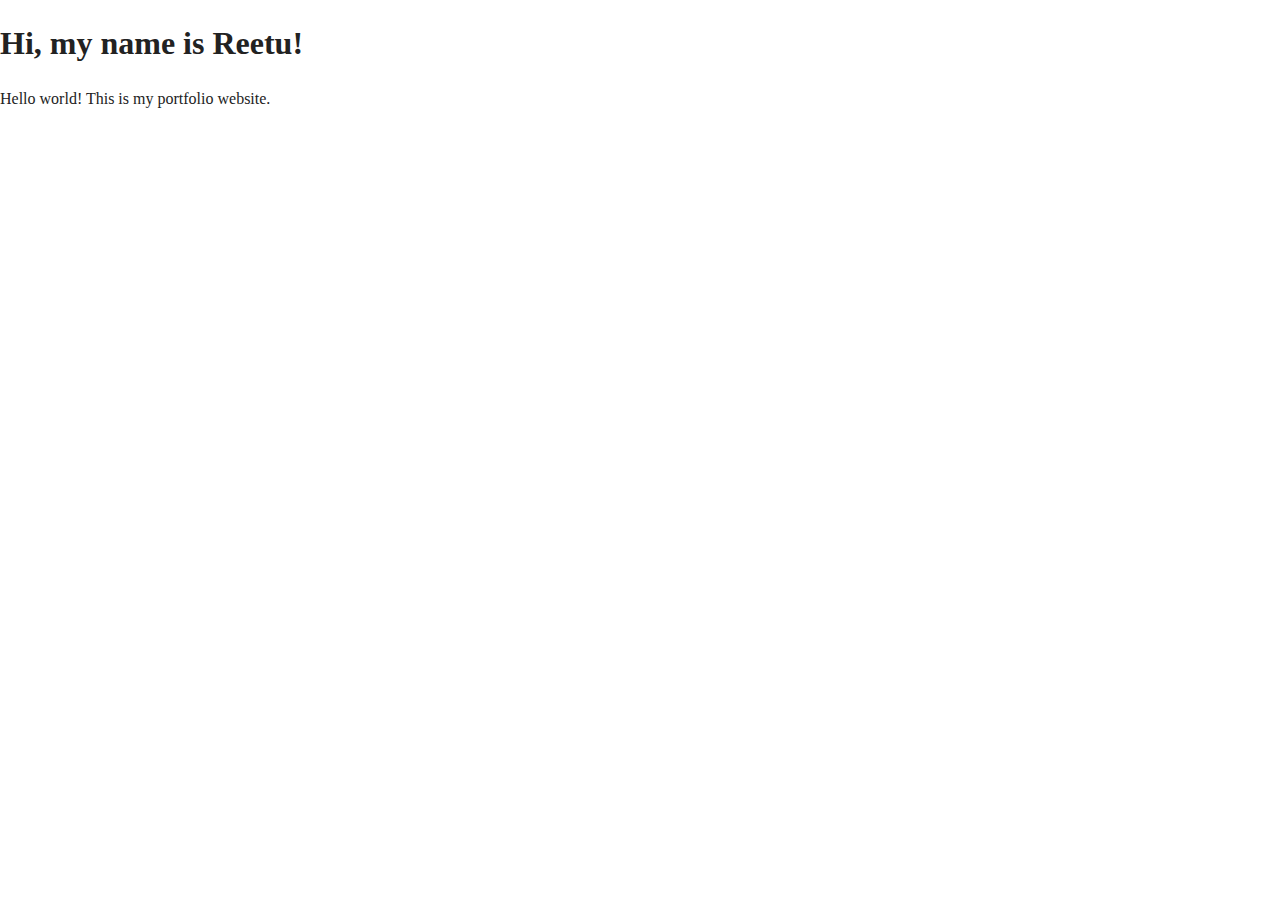
==== index.html @ d7e78eb0 "initial setup" ====
<!doctype html>
<html class="no-js" lang="">

<head>
  <meta charset="utf-8">
  <title></title>
  <meta name="description" content="">
  <meta name="viewport" content="width=device-width, initial-scale=1">

  <link rel="manifest" href="site.webmanifest">
  <link rel="apple-touch-icon" href="icon.png">
  <!-- Place favicon.ico in the root directory -->

  <link rel="stylesheet" href="css/normalize.css">
  <link rel="stylesheet" href="css/main.css">

  <meta name="theme-color" content="#fafafa">
</head>

<body>
  <!--[if IE]>
    <p class="browserupgrade">You are using an <strong>outdated</strong> browser. Please <a href="https://browsehappy.com/">upgrade your browser</a> to improve your experience and security.</p>
  <![endif]-->

  <!-- Add your site or application content here -->
  <h1>Hi, my name is Reetu!</h1>
  <p>Hello world! This is my portfolio website.</p>
  <script src="js/vendor/modernizr-3.8.0.min.js"></script>
  <script src="https://code.jquery.com/jquery-3.4.1.min.js" integrity="sha256-CSXorXvZcTkaix6Yvo6HppcZGetbYMGWSFlBw8HfCJo=" crossorigin="anonymous"></script>
  <script>window.jQuery || document.write('<script src="js/vendor/jquery-3.4.1.min.js"><\/script>')</script>
  <script src="js/plugins.js"></script>
  <script src="js/main.js"></script>

  <!-- Google Analytics: change UA-XXXXX-Y to be your site's ID. -->
  <script>
    window.ga = function () { ga.q.push(arguments) }; ga.q = []; ga.l = +new Date;
    ga('create', 'UA-XXXXX-Y', 'auto'); ga('set','transport','beacon'); ga('send', 'pageview')
  </script>
  <script src="https://www.google-analytics.com/analytics.js" async></script>
</body>

</html>
---- css/main.css ----
/*! HTML5 Boilerplate v7.3.0 | MIT License | https://html5boilerplate.com/ */

/* main.css 2.0.0 | MIT License | https://github.com/h5bp/main.css#readme */
/*
 * What follows is the result of much research on cross-browser styling.
 * Credit left inline and big thanks to Nicolas Gallagher, Jonathan Neal,
 * Kroc Camen, and the H5BP dev community and team.
 */

/* ==========================================================================
   Base styles: opinionated defaults
   ========================================================================== */

html {
  color: #222;
  font-size: 1em;
  line-height: 1.4;
}

/*
 * Remove text-shadow in selection highlight:
 * https://twitter.com/miketaylr/status/12228805301
 *
 * Vendor-prefixed and regular ::selection selectors cannot be combined:
 * https://stackoverflow.com/a/16982510/7133471
 *
 * Customize the background color to match your design.
 */

::-moz-selection {
  background: #b3d4fc;
  text-shadow: none;
}

::selection {
  background: #b3d4fc;
  text-shadow: none;
}

/*
 * A better looking default horizontal rule
 */

hr {
  display: block;
  height: 1px;
  border: 0;
  border-top: 1px solid #ccc;
  margin: 1em 0;
  padding: 0;
}

/*
 * Remove the gap between audio, canvas, iframes,
 * images, videos and the bottom of their containers:
 * https://github.com/h5bp/html5-boilerplate/issues/440
 */

audio,
canvas,
iframe,
img,
svg,
video {
  vertical-align: middle;
}

/*
 * Remove default fieldset styles.
 */

fieldset {
  border: 0;
  margin: 0;
  padding: 0;
}

/*
 * Allow only vertical resizing of textareas.
 */

textarea {
  resize: vertical;
}

/* ==========================================================================
   Browser Upgrade Prompt
   ========================================================================== */

.browserupgrade {
  margin: 0.2em 0;
  background: #ccc;
  color: #000;
  padding: 0.2em 0;
}

/* ==========================================================================
   Author's custom styles
   ========================================================================== */

/* ==========================================================================
   Helper classes
   ========================================================================== */

/*
 * Hide visually and from screen readers
 */

.hidden {
  display: none !important;
}

/*
* Hide only visually, but have it available for screen readers:
* https://snook.ca/archives/html_and_css/hiding-content-for-accessibility
*
* 1. For long content, line feeds are not interpreted as spaces and small width
*    causes content to wrap 1 word per line:
*    https://medium.com/@jessebeach/beware-smushed-off-screen-accessible-text-5952a4c2cbfe
*/

.sr-only {
  border: 0;
  clip: rect(0, 0, 0, 0);
  height: 1px;
  margin: -1px;
  overflow: hidden;
  padding: 0;
  position: absolute;
  white-space: nowrap;
  width: 1px;
  /* 1 */
}

/*
* Extends the .sr-only class to allow the element
* to be focusable when navigated to via the keyboard:
* https://www.drupal.org/node/897638
*/

.sr-only.focusable:active,
.sr-only.focusable:focus {
  clip: auto;
  height: auto;
  margin: 0;
  overflow: visible;
  position: static;
  white-space: inherit;
  width: auto;
}

/*
* Hide visually and from screen readers, but maintain layout
*/

.invisible {
  visibility: hidden;
}

/*
* Clearfix: contain floats
*
* For modern browsers
* 1. The space content is one way to avoid an Opera bug when the
*    `contenteditable` attribute is included anywhere else in the document.
*    Otherwise it causes space to appear at the top and bottom of elements
*    that receive the `clearfix` class.
* 2. The use of `table` rather than `block` is only necessary if using
*    `:before` to contain the top-margins of child elements.
*/

.clearfix:before,
.clearfix:after {
  content: " ";
  /* 1 */
  display: table;
  /* 2 */
}

.clearfix:after {
  clear: both;
}

/* ==========================================================================
   EXAMPLE Media Queries for Responsive Design.
   These examples override the primary ('mobile first') styles.
   Modify as content requires.
   ========================================================================== */

@media only screen and (min-width: 35em) {
  /* Style adjustments for viewports that meet the condition */
}

@media print,
  (-webkit-min-device-pixel-ratio: 1.25),
  (min-resolution: 1.25dppx),
  (min-resolution: 120dpi) {
  /* Style adjustments for high resolution devices */
}

/* ==========================================================================
   Print styles.
   Inlined to avoid the additional HTTP request:
   https://www.phpied.com/delay-loading-your-print-css/
   ========================================================================== */

@media print {
  *,
  *:before,
  *:after {
    background: transparent !important;
    color: #000 !important;
    /* Black prints faster */
    box-shadow: none !important;
    text-shadow: none !important;
  }
  a,
  a:visited {
    text-decoration: underline;
  }
  a[href]:after {
    content: " (" attr(href) ")";
  }
  abbr[title]:after {
    content: " (" attr(title) ")";
  }
  /*
     * Don't show links that are fragment identifiers,
     * or use the `javascript:` pseudo protocol
     */
  a[href^="#"]:after,
  a[href^="javascript:"]:after {
    content: "";
  }
  pre {
    white-space: pre-wrap !important;
  }
  pre,
  blockquote {
    border: 1px solid #999;
    page-break-inside: avoid;
  }
  /*
     * Printing Tables:
     * https://web.archive.org/web/20180815150934/http://css-discuss.incutio.com/wiki/Printing_Tables
     */
  thead {
    display: table-header-group;
  }
  tr,
  img {
    page-break-inside: avoid;
  }
  p,
  h2,
  h3 {
    orphans: 3;
    widows: 3;
  }
  h2,
  h3 {
    page-break-after: avoid;
  }
}
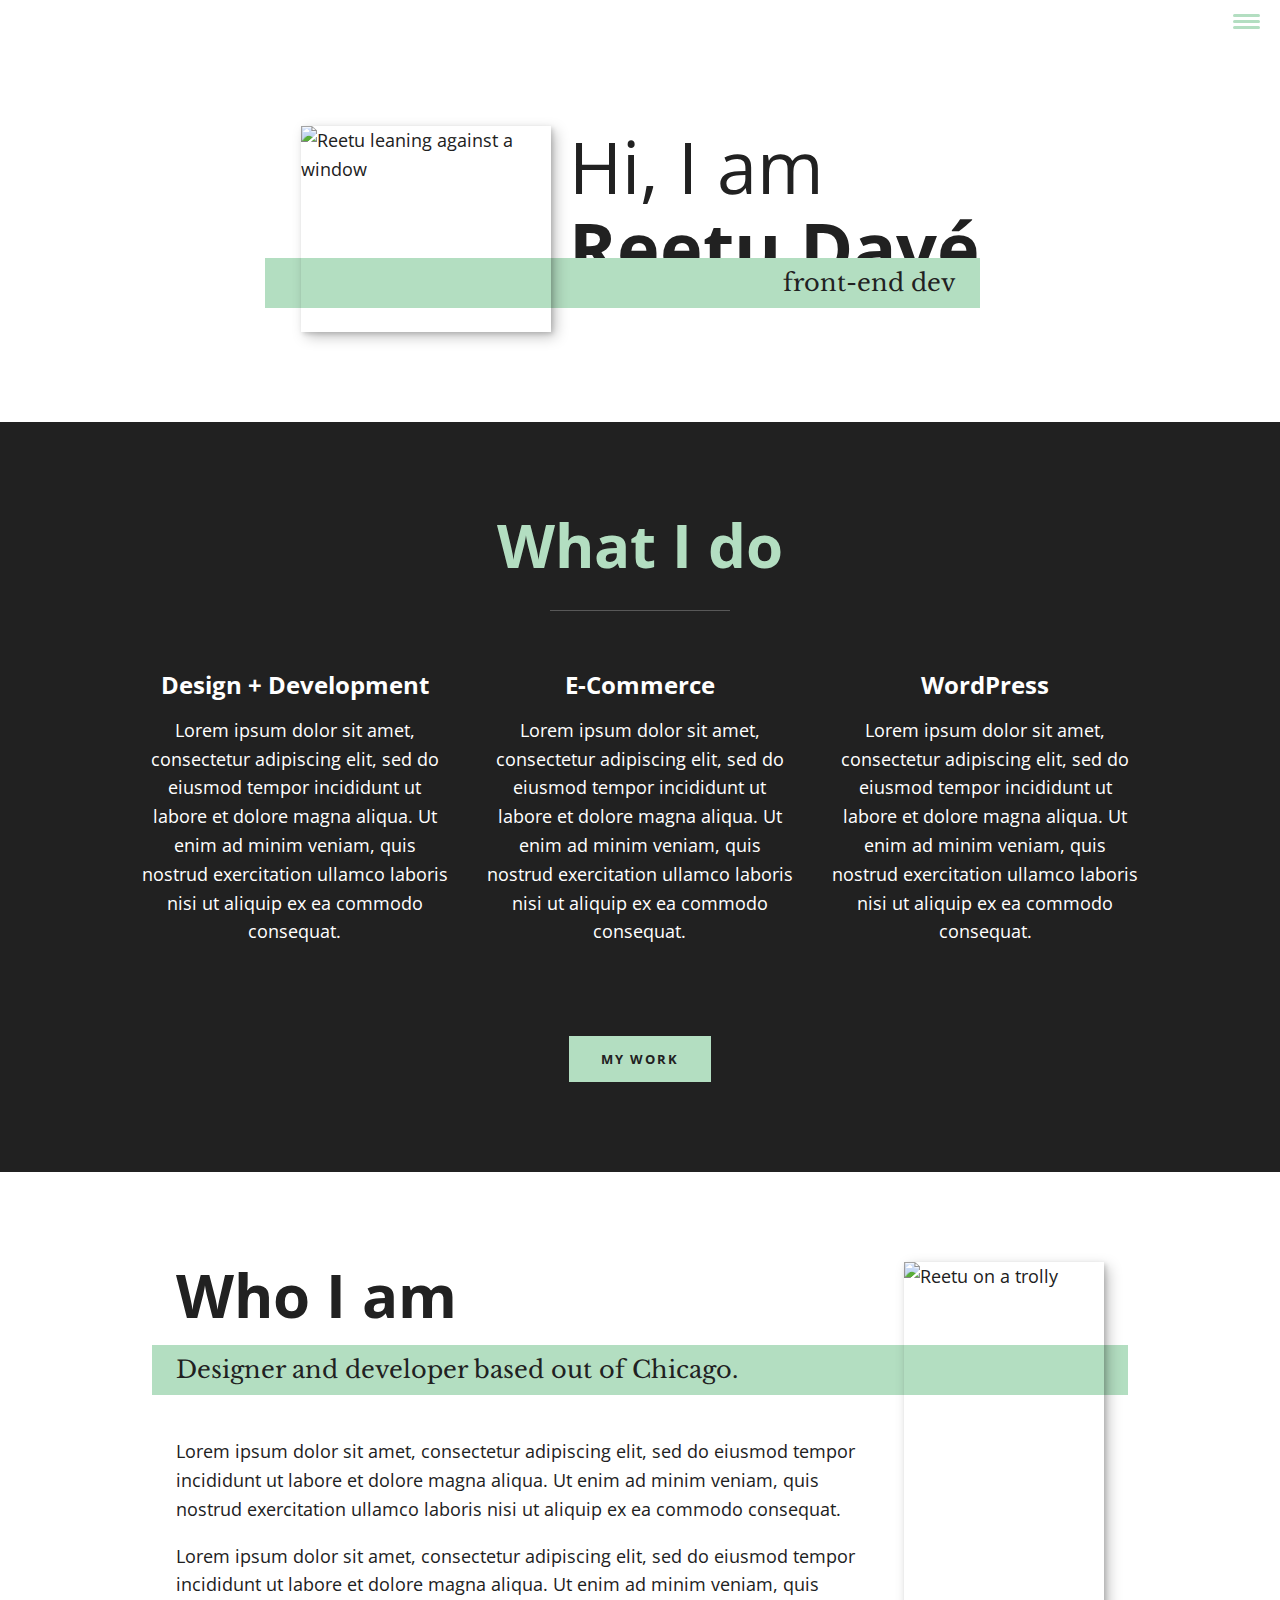
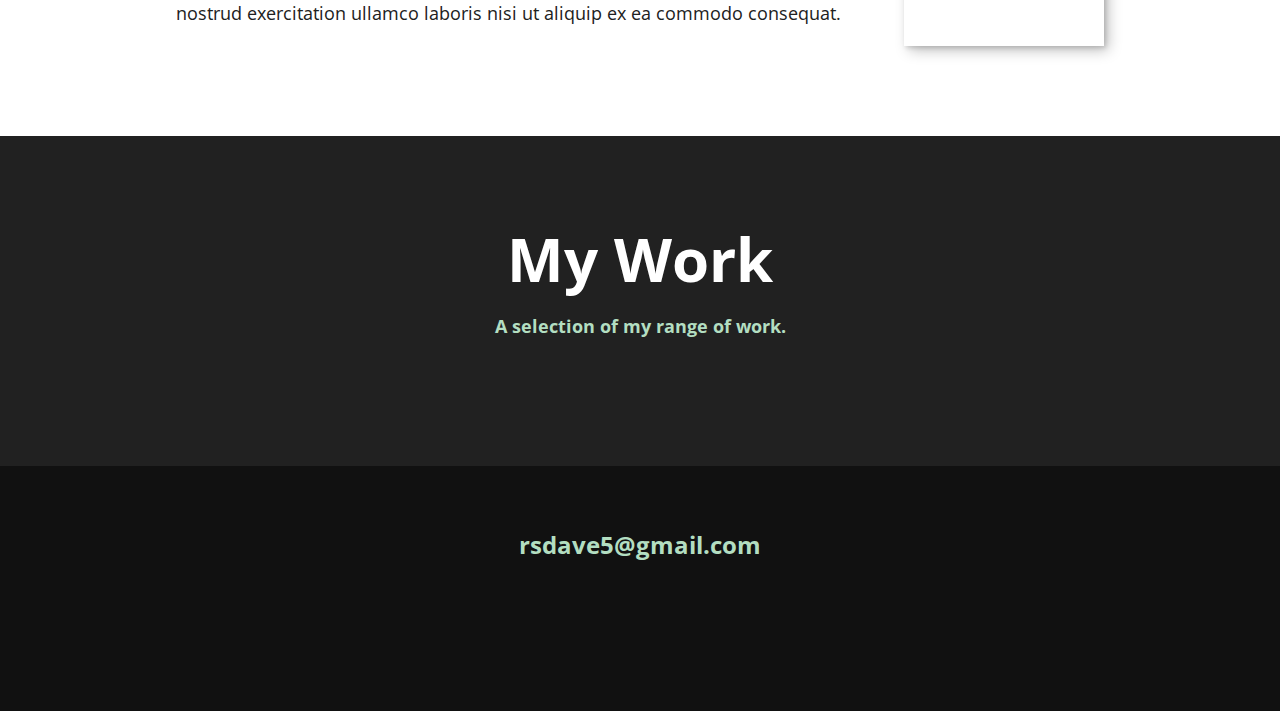
==== commit bd438f1a: "added styles" ====
--- a/index.html
+++ b/index.html
@@ -1,42 +1,185 @@
-<!doctype html>
-<html class="no-js" lang="">
+<!DOCTYPE html>
+<html lang="en">
 
 <head>
-  <meta charset="utf-8">
-  <title></title>
-  <meta name="description" content="">
-  <meta name="viewport" content="width=device-width, initial-scale=1">
+  <meta charset="UTF-8">
+  <meta name="viewport" content="width=device-width, initial-scale=1.0">
+  <meta http-equiv="X-UA-Compatible" content="ie=edge">
+  <title>Reetu's Portfolio Website</title>
+  <link rel="stylesheet" href="https://cdnjs.cloudflare.com/ajax/libs/normalize/7.0.0/normalize.min.css">
+  <link rel="stylesheet" href="https://cdnjs.cloudflare.com/ajax/libs/font-awesome/5.11.2/css/all.css"
+    integrity="sha256-46qynGAkLSFpVbEBog43gvNhfrOj+BmwXdxFgVK/Kvc=" crossorigin="anonymous" />
+  <link rel="stylesheet" href="css/style.css">
 
-  <link rel="manifest" href="site.webmanifest">
-  <link rel="apple-touch-icon" href="icon.png">
-  <!-- Place favicon.ico in the root directory -->
+  <!-- Fonts -->
+  <link href="https://fonts.googleapis.com/css?family=Libre+Baskerville:400,700|Open+Sans:400,700&display=swap"
+    rel="stylesheet">
 
-  <link rel="stylesheet" href="css/normalize.css">
-  <link rel="stylesheet" href="css/main.css">
-
-  <meta name="theme-color" content="#fafafa">
 </head>
 
 <body>
-  <!--[if IE]>
-    <p class="browserupgrade">You are using an <strong>outdated</strong> browser. Please <a href="https://browsehappy.com/">upgrade your browser</a> to improve your experience and security.</p>
-  <![endif]-->
+  <!-- Header: BEGIN -->
+  <header class="header">
+    <div class="logo">
+      <img src="https://i.imgur.com/E18VLG5.png" alt="">
+    </div>
 
-  <!-- Add your site or application content here -->
-  <h1>Hi, my name is Reetu!</h1>
-  <p>Hello world! This is my portfolio website.</p>
-  <script src="js/vendor/modernizr-3.8.0.min.js"></script>
-  <script src="https://code.jquery.com/jquery-3.4.1.min.js" integrity="sha256-CSXorXvZcTkaix6Yvo6HppcZGetbYMGWSFlBw8HfCJo=" crossorigin="anonymous"></script>
-  <script>window.jQuery || document.write('<script src="js/vendor/jquery-3.4.1.min.js"><\/script>')</script>
-  <script src="js/plugins.js"></script>
-  <script src="js/main.js"></script>
+    <button class="nav-toggle" aria-label="toggle navigation">
+      <span class="hamburger"></span>
+    </button>
 
-  <!-- Google Analytics: change UA-XXXXX-Y to be your site's ID. -->
-  <script>
-    window.ga = function () { ga.q.push(arguments) }; ga.q = []; ga.l = +new Date;
-    ga('create', 'UA-XXXXX-Y', 'auto'); ga('set','transport','beacon'); ga('send', 'pageview')
-  </script>
-  <script src="https://www.google-analytics.com/analytics.js" async></script>
+    <nav class="nav">
+      <ul class="nav__list">
+        <li class="nav__item"><a href="#home" class="nav__link">Home</a></li>
+        <li class="nav__item"><a href="#services" class="nav__link">My Services</a></li>
+        <li class="nav__item"><a href="#about" class="nav__link">About me</a></li>
+        <li class="nav__item"><a href="#work" class="nav__link">My Work</a></li>
+      </ul>
+    </nav>
+  </header>
+  <!-- Header: END -->
+
+  <!-- Introduction: BEGIN -->
+  <section class="intro" id="home">
+    <h1 class="section__title section__title--intro">Hi, I am<strong>Reetu Davé</strong></h1>
+    <p class="section__subtitle section__subtitle--intro">front-end dev</p>
+    <img src="https://i.imgur.com/frDhOTO.jpg" alt="Reetu leaning against a window" class="intro__img">
+  </section>
+  <!-- Introduction: END -->
+
+  <!-- My Services: BEGIN -->
+  <section class="my-services" id="services">
+    <h2 class="section__title section__title--services">What I do</h2>
+    <div class="services">
+      <div class="service">
+        <h3>Design + Development</h3>
+        <p>Lorem ipsum dolor sit amet, consectetur adipiscing elit, sed do eiusmod tempor incididunt ut labore et dolore
+          magna aliqua. Ut enim ad minim veniam, quis nostrud exercitation ullamco laboris nisi ut aliquip ex ea commodo
+          consequat.</p>
+      </div> <!-- / service -->
+
+      <div class="service">
+        <h3>E-Commerce</h3>
+        <p>Lorem ipsum dolor sit amet, consectetur adipiscing elit, sed do eiusmod tempor incididunt ut labore et dolore
+          magna aliqua. Ut enim ad minim veniam, quis nostrud exercitation ullamco laboris nisi ut aliquip ex ea commodo
+          consequat.</p>
+      </div> <!-- / service -->
+
+      <div class="service">
+        <h3>WordPress</h3>
+        <p>Lorem ipsum dolor sit amet, consectetur adipiscing elit, sed do eiusmod tempor incididunt ut labore et dolore
+          magna aliqua. Ut enim ad minim veniam, quis nostrud exercitation ullamco laboris nisi ut aliquip ex ea commodo
+          consequat.</p>
+      </div> <!-- / service -->
+
+    </div> <!-- / services -->
+
+    <a href="#work" class="btn">My Work</a>
+  </section>
+  <!-- My Services: END -->
+
+  <!-- About Me: BEGIN -->
+  <section class="about-me" id="about">
+    <h2 class="section__title section__title--about">Who I am</h2>
+    <p class="section__subtitle section__subtitle--about">Designer and developer based out of Chicago.</p>
+
+    <div class="about-me__body">
+      <p>Lorem ipsum dolor sit amet, consectetur adipiscing elit, sed do eiusmod tempor incididunt ut labore et dolore
+        magna aliqua. Ut enim ad minim veniam, quis nostrud exercitation ullamco laboris nisi ut aliquip ex ea commodo
+        consequat.</p>
+      <p>Lorem ipsum dolor sit amet, consectetur adipiscing elit, sed do eiusmod tempor incididunt ut labore et dolore
+        magna aliqua. Ut enim ad minim veniam, quis nostrud exercitation ullamco laboris nisi ut aliquip ex ea commodo
+        consequat.</p>
+    </div>
+    <img src="https://i.imgur.com/DNtGDM8.jpg" alt="Reetu on a trolly" class="about-me__img">
+
+  </section>
+  <!-- About Me: END -->
+
+  <!-- My Work: BEGIN -->
+  <section class="my-work" id="work">
+    <h2 class="section__title--work">My Work</h2>
+    <p class="section__subtitle--work">A selection of my range of work.</p>
+
+    <div class="portfolio">
+      <!-- Portfolio item 01 -->
+      <a href="#" class="portfolio__item">
+        <img src="https://i.imgur.com/mjcOx4h.jpg" alt="" class="portfolio__img">
+      </a>
+
+      <!-- Portfolio item 02 -->
+      <a href="#" class="portfolio__item">
+        <img src="https://i.imgur.com/4WI3okl.jpg" alt="" class="portfolio__img">
+      </a>
+
+      <!-- Portfolio item 03 -->
+      <a href="#" class="portfolio__item">
+        <img src="https://i.imgur.com/yRNTcrG.jpg" alt="" class="portfolio__img">
+      </a>
+
+      <!-- Portfolio item 04 -->
+      <a href="#" class="portfolio__item">
+        <img src="https://i.imgur.com/ZLKPhAA.jpg" alt="" class="portfolio__img">
+      </a>
+
+      <!-- Portfolio item 05 -->
+      <a href="#" class="portfolio__item">
+        <img src="https://i.imgur.com/ZoHh4s2.jpg" alt="" class="portfolio__img">
+      </a>
+
+      <!-- Portfolio item 06 -->
+      <a href="#" class="portfolio__item">
+        <img src="https://i.imgur.com/qnI5mRb.jpg" alt="" class="portfolio__img">
+      </a>
+
+      <!-- Portfolio item 07 -->
+      <a href="#" class="portfolio__item">
+        <img src="https://i.imgur.com/o2FlNut.jpg" alt="" class="portfolio__img">
+      </a>
+
+      <!-- Portfolio item 08 -->
+      <a href="#" class="portfolio__item">
+        <img src="https://i.imgur.com/Qji3VQE.jpg" alt="" class="portfolio__img">
+      </a>
+
+      <!-- Portfolio item 09 -->
+      <a href="#" class="portfolio__item">
+        <img src="https://i.imgur.com/xf16nAJ.jpg" alt="" class="portfolio__img">
+      </a>
+
+      <!-- Portfolio item 10 -->
+      <a href="#" class="portfolio__item">
+        <img src="https://i.imgur.com/YLi3Viz.jpg" alt="" class="portfolio__img">
+      </a>
+    </div>
+  </section>
+  <!-- My Work: END -->
+
+  <!-- Footer: BEGIN -->
+  <footer class="footer">
+    <a href="mailto:rsdave5@gmail.com" class="footer__link">rsdave5@gmail.com</a>
+    <ul class="social-list">
+      <li class="social-list__item">
+        <a href="https://codepen.io/roslynd89" class="social-list__link"><i class="fab fa-codepen"></i></a>
+
+      </li>
+      <li class="social-list__item">
+        <a href="https://www.behance.net/reetudave" class="social-list__link"><i class="fab fa-behance-square"></i></a>
+
+      </li>
+      <li class="social-list__item">
+        <a href="https://github.com/rsdave5" class="social-list__link"><i class="fab fa-github"></i></a>
+
+      </li>
+      <li class="social-list__item">
+        <a href="https://www.linkedin.com/in/rsdave5/" class="social-list__link"><i class="fab fa-linkedin"></i></a>
+
+      </li>
+    </ul>
+  </footer>
+  <!-- Footer: END -->
+
+  <script src="js/index.js"></script>
 </body>
 
 </html>
--- a/css/style.css
+++ b/css/style.css
@@ -0,0 +1,455 @@
+*,
+*::before,
+*::after {
+  box-sizing: border-box;
+}
+
+/* Custom Properties */
+
+:root {
+  --ff-primary: "Open Sans", sans-serif;
+  --ff-secondary: "Libre Baskerville", serif;
+
+  --fw-regular: 400;
+  --fw-bold: 700;
+
+  --clr-light: #fff;
+  --clr-dark: #212121;
+  --clr-accent: #b3dec1;
+  --clr-accent-dark: #339989;
+  --clr-wildcard: #7de2d1;
+
+  --fs-h1: 3rem;
+  --fs-h2: 2.25rem;
+  --fs-h3: 1.25rem;
+  --fs-body: 1rem;
+
+  --bs: 0.25em 0.25em 0.75em rgba(0, 0, 0, 0.25),
+    0.125em 0.125em 0.25em rgba(0, 0, 0, 0.15);
+}
+
+@media (min-width: 800px) {
+  :root {
+    --fs-h1: 4.5rem;
+    --fs-h2: 3.75rem;
+    --fs-h3: 1.5rem;
+    --fs-body: 1.125rem;
+  }
+}
+
+/* General Styles */
+
+body {
+  background: var(--clr-light);
+  color: var(--clr-dark);
+  margin: 0;
+  font-family: var(--ff-primary);
+  font-size: var(--fs-body);
+  line-height: 1.6;
+}
+
+section {
+  padding: 5em 2em;
+}
+
+img {
+  display: block;
+  max-width: 100%;
+}
+
+strong {
+  font-weight: var(--fw-bold);
+}
+
+:focus {
+  outline: 3px solid var(--clr-accent);
+  outline-offset: 3px;
+}
+
+/* Buttons */
+
+.btn {
+  display: inline-block;
+  padding: 1em 2.5em;
+  background: var(--clr-accent);
+  color: var(--clr-dark);
+  text-decoration: none;
+  cursor: pointer;
+  font-size: 0.8rem;
+  text-transform: uppercase;
+  letter-spacing: 2px;
+  font-weight: var(--fw-bold);
+  transition: transform 200ms ease-in-out;
+}
+
+.btn:hover {
+  transform: scale(1.1);
+}
+
+/* Typography */
+h1,
+h2,
+h3 {
+  line-height: 1.125;
+  margin: 0;
+}
+
+h1 {
+  font-size: var(--fs-h1);
+}
+h2 {
+  font-size: var(--fs-h2);
+}
+h3 {
+  font-size: var(--fs-h3);
+}
+
+.section__title {
+  margin-bottom: 0.25em;
+}
+
+.section__title--intro {
+  font-weight: var(--regular);
+}
+
+.section__title--intro strong {
+  display: block;
+}
+
+.section__subtitle {
+  margin: 0;
+  font-size: var(--fs-h3);
+}
+
+.section__subtitle--intro,
+.section__subtitle--about {
+  background: var(--clr-accent);
+  padding: 0.25em 1em;
+  font-family: var(--ff-secondary);
+  margin-bottom: 1em;
+}
+
+.section__subtitle--work {
+  color: var(--clr-accent);
+  font-weight: var(--fw-bold);
+  margin-bottom: 2em;
+}
+
+/* Header */
+.header {
+  display: flex;
+  justify-content: space-between;
+  padding: 1em;
+}
+
+.logo {
+  max-width: 100px;
+}
+
+.nav {
+  position: fixed;
+  background: var(--clr-dark);
+  color: var(--clr-light);
+  top: 0;
+  right: 0;
+  bottom: 0;
+  left: 0;
+  z-index: 100;
+
+  transform: translateX(100%);
+  transition: transform 250ms cubic-bezier(0.5, 0, 0.5, 1);
+}
+
+.nav__list {
+  list-style: none;
+  display: flex;
+  height: 100%;
+  flex-direction: column;
+  justify-content: space-evenly;
+  align-items: center;
+  margin: 0;
+  padding: 0;
+}
+
+.nav__link {
+  color: inherit;
+  font-weight: var(--fw-bold);
+  font-size: var(--fs-h2);
+  text-decoration: none;
+}
+
+.nav__link:hover {
+  color: var(--clr-accent);
+}
+
+.nav-toggle {
+  padding: 0.5em;
+  background: transparent;
+  border: 0;
+  cursor: pointer;
+  position: absolute;
+  right: 1em;
+  top: 1em;
+  z-index: 1000;
+}
+
+.nav-open .nav {
+  transform: translateX(0);
+}
+
+.nav-open .nav-toggle {
+  position: fixed;
+}
+
+.nav-open .hamburger {
+  transform: rotate(.625turn);
+}
+
+.nav-open .hamburger::before {
+  transform: rotate(90deg) translateX(-6px);
+}
+
+.nav-open .hamburger::after {
+  opacity: 0;
+}
+
+
+.hamburger {
+  display: block;
+  position: relative;
+}
+
+.hamburger,
+.hamburger::before,
+.hamburger::after {
+  background: var(--clr-accent);
+  width: 2em;
+  height: 3px;
+  border-radius: 1em;
+  transition: transform 250ms ease-in-out;
+}
+
+.hamburger::before,
+.hamburger::after {
+  content: "";
+  position: absolute;
+  left: 0;
+  right: 0;
+}
+
+.hamburger::before {
+  top: 6px;
+}
+
+.hamburger::after {
+  bottom: 6px;
+}
+
+/* Intro Section */
+.intro {
+  position: relative;
+}
+
+.intro__img {
+  box-shadow: var(--bs);
+}
+
+.section__subtitle--intro {
+  display: inline-block;
+}
+
+@media (min-width: 600px) {
+  .intro {
+    display: grid;
+    width: min-content;
+    margin: 0 auto;
+    grid-column-gap: 1em;
+    grid-template-areas:
+      "img title"
+      "img subtitle";
+    grid-template-columns: min-content max-content;
+  }
+
+  .intro__img {
+    grid-area: img;
+    min-width: 250px;
+    position: relative;
+    z-index: 2;
+  }
+
+  .section__subtitle--intro {
+    align-self: start;
+    grid-column: -1 / 1;
+    grid-row: 2;
+    text-align: right;
+    position: relative;
+    left: -1.5em;
+    width: calc(100% + 1.5em);
+    margin-top: -2em;
+  }
+}
+
+/* My services section */
+.my-services {
+  background-color: var(--clr-dark);
+  background-image: url(https://i.imgur.com/DYDTQyR.jpg);
+  background-size: cover;
+  color: var(--clr-light);
+  text-align: center;
+}
+
+.section__title--services {
+  color: var(--clr-accent);
+  position: relative;
+}
+
+.section__title--services::after {
+  content: "";
+  display: block;
+  width: 3em;
+  height: 1px;
+  margin: 0.5em auto 1em;
+  background-color: var(--clr-light);
+  opacity: 0.25;
+}
+
+.service {
+  max-width: 500px;
+  margin: 0 auto;
+}
+
+.services {
+  margin-bottom: 4em;
+}
+
+@media (min-width: 800px) {
+  .services {
+    display: flex;
+    max-width: 1000px;
+    margin-left: auto;
+    margin-right: auto;
+  }
+
+  .service + .service {
+    margin-left: 2em;
+  }
+}
+
+/* About Me Section */
+
+.about-me {
+  max-width: 1000px;
+  margin: 0 auto;
+}
+
+.about-me__img {
+  box-shadow: var(--bs);
+  position: relative;
+  z-index: 2;
+}
+
+@media (min-width: 600px) {
+  .about-me {
+    display: grid;
+    grid-template-columns: 1fr 200px;
+    grid-template-areas:
+      "title img"
+      "subtitle img"
+      "text img";
+    grid-column-gap: 2em;
+  }
+
+  .section__title--about {
+    grid-area: title;
+  }
+
+  .section__subtitle--about {
+    grid-column: 1 / -1;
+    grid-row: 2;
+    position: relative;
+    left: -1em;
+    width: calc(100% + 2em);
+    padding-left: 1em;
+    padding-right: calc(200px + 4em);
+  }
+
+  .about-me__img {
+    grid-area: img;
+  }
+}
+
+/* My Work Section */
+
+.my-work {
+  background-color: var(--clr-dark);
+  color: var(--clr-light);
+  text-align: center;
+}
+
+.portfolio {
+  display: grid;
+  grid-template-columns: repeat(auto-fit, minmax(300px, 1fr));
+}
+
+.portfolio__item {
+  background: var(--clr-accent);
+  overflow: hidden;
+}
+
+.portfolio__img {
+  transition: transform 750ms cubic-bezier(0.5, 0, 0.5, 1), opacity 250ms linear;
+}
+
+.portfolio__item:focus {
+  position: relative;
+  z-index: 2;
+}
+
+.portfolio__img:hover,
+.portfolio__item:focus .portfolio__img {
+  transform: scale(1.2);
+  opacity: 0.5;
+}
+
+/* Footer */
+.footer {
+  background: #111;
+  color: var(--clr-accent);
+  text-align: center;
+  padding: 2.5em 0;
+  font-size: var(--fs-h3);
+}
+
+.footer a {
+  color: inherit;
+  text-decoration: none;
+}
+
+.footer__link {
+  font-weight: var(--fw-bold);
+}
+
+.footer a:hover,
+social-list__item:hover {
+  opacity: 0.7;
+}
+
+.footer__link:hover {
+  text-decoration: underline;
+}
+
+.social-list {
+  list-style: none;
+  display: flex;
+  justify-content: center;
+  margin: 2em 0 0;
+  padding: 0;
+}
+
+.social-list__item {
+  margin: 0 0.5em;
+}
+
+.social-list__link {
+  padding: 0.5em;
+}
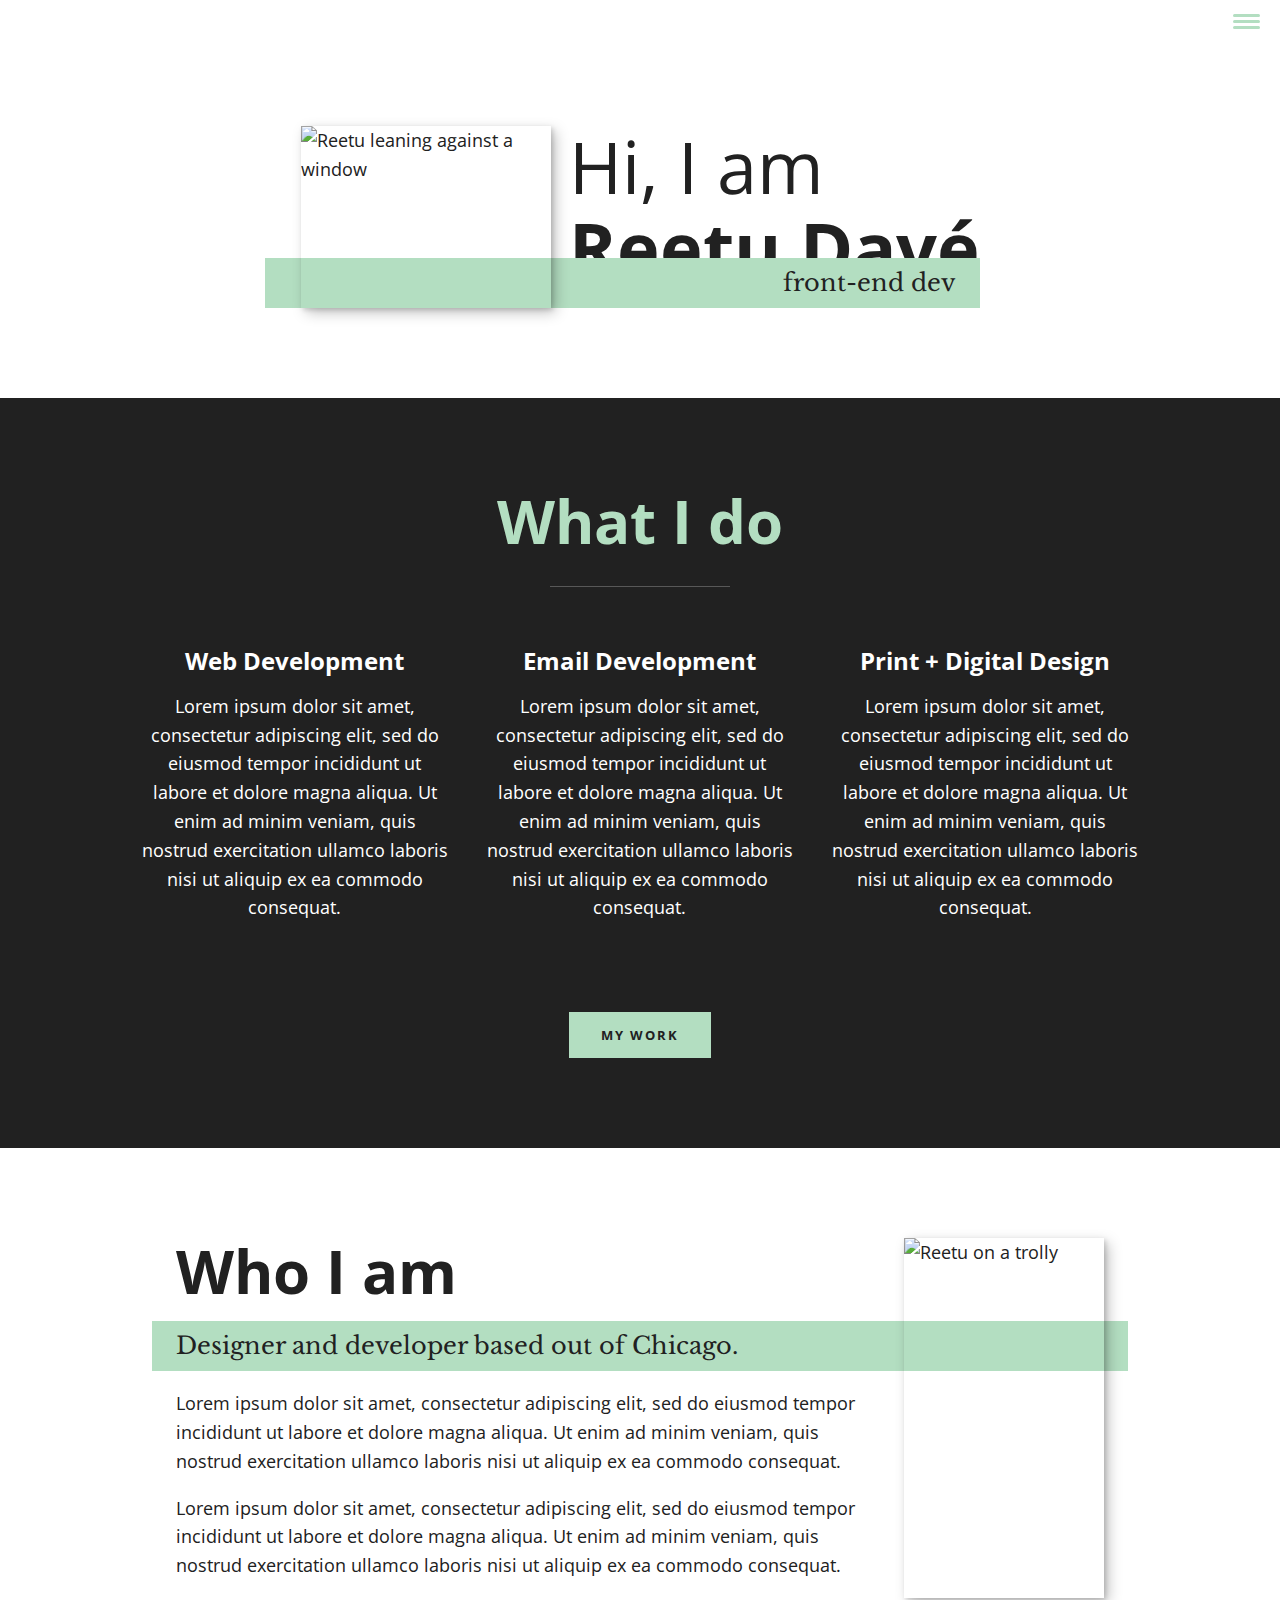
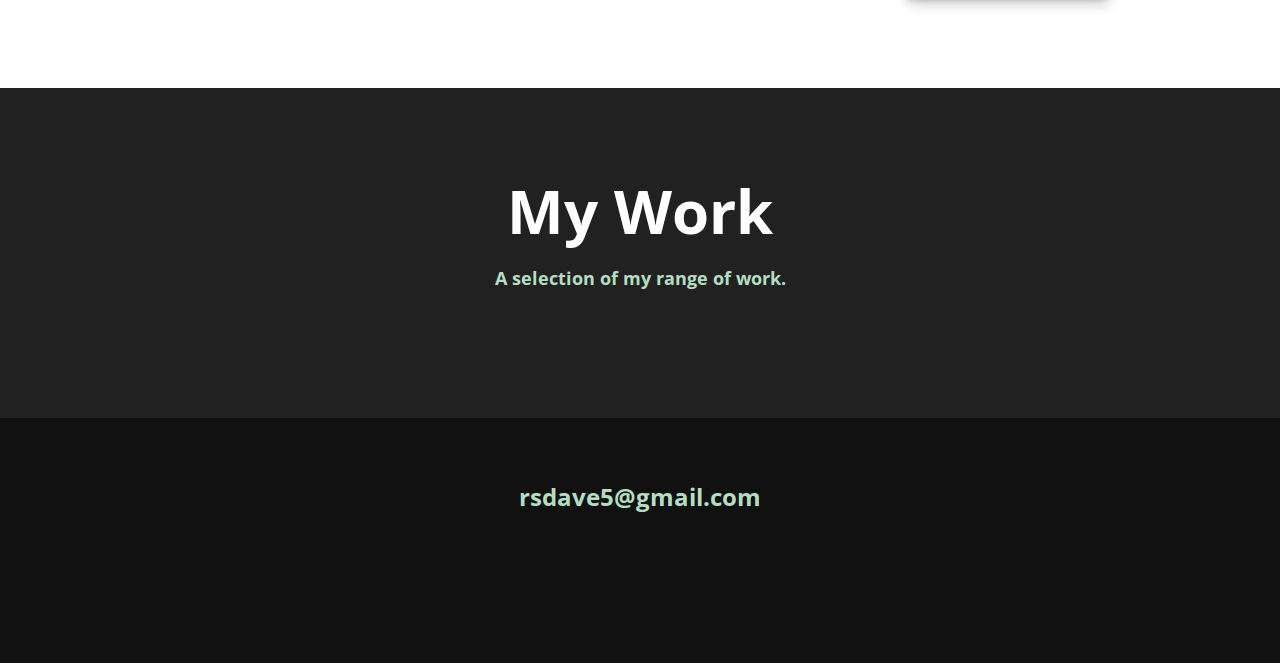
==== commit 0ea8771d: "first portfolio page update" ====
--- a/index.html
+++ b/index.html
@@ -21,7 +21,9 @@
   <!-- Header: BEGIN -->
   <header class="header">
     <div class="logo">
-      <img src="https://i.imgur.com/E18VLG5.png" alt="">
+      <a href="index.html" class="logo__link">
+        <img src="https://i.imgur.com/E18VLG5.png" alt="">
+      </a>
     </div>
 
     <button class="nav-toggle" aria-label="toggle navigation">
@@ -52,21 +54,21 @@
     <h2 class="section__title section__title--services">What I do</h2>
     <div class="services">
       <div class="service">
-        <h3>Design + Development</h3>
+        <h3>Web Development</h3>
         <p>Lorem ipsum dolor sit amet, consectetur adipiscing elit, sed do eiusmod tempor incididunt ut labore et dolore
           magna aliqua. Ut enim ad minim veniam, quis nostrud exercitation ullamco laboris nisi ut aliquip ex ea commodo
           consequat.</p>
       </div> <!-- / service -->
 
       <div class="service">
-        <h3>E-Commerce</h3>
+        <h3>Email Development</h3>
         <p>Lorem ipsum dolor sit amet, consectetur adipiscing elit, sed do eiusmod tempor incididunt ut labore et dolore
           magna aliqua. Ut enim ad minim veniam, quis nostrud exercitation ullamco laboris nisi ut aliquip ex ea commodo
           consequat.</p>
       </div> <!-- / service -->
 
       <div class="service">
-        <h3>WordPress</h3>
+        <h3>Print + Digital Design</h3>
         <p>Lorem ipsum dolor sit amet, consectetur adipiscing elit, sed do eiusmod tempor incididunt ut labore et dolore
           magna aliqua. Ut enim ad minim veniam, quis nostrud exercitation ullamco laboris nisi ut aliquip ex ea commodo
           consequat.</p>
@@ -103,7 +105,7 @@
 
     <div class="portfolio">
       <!-- Portfolio item 01 -->
-      <a href="#" class="portfolio__item">
+      <a href="portfolio-item.html" class="portfolio__item">
         <img src="https://i.imgur.com/mjcOx4h.jpg" alt="" class="portfolio__img">
       </a>
 
@@ -157,22 +159,22 @@
 
   <!-- Footer: BEGIN -->
   <footer class="footer">
-    <a href="mailto:rsdave5@gmail.com" class="footer__link">rsdave5@gmail.com</a>
+    <a href="mailto:rsdave5@gmail.com" class="footer__link" target="_blank">rsdave5@gmail.com</a>
     <ul class="social-list">
       <li class="social-list__item">
-        <a href="https://codepen.io/roslynd89" class="social-list__link"><i class="fab fa-codepen"></i></a>
+        <a href="https://codepen.io/roslynd89" class="social-list__link" target="_blank"><i class="fab fa-codepen"></i></a>
 
       </li>
       <li class="social-list__item">
-        <a href="https://www.behance.net/reetudave" class="social-list__link"><i class="fab fa-behance-square"></i></a>
+        <a href="https://www.behance.net/reetudave" class="social-list__link" target="_blank"><i class="fab fa-behance-square"></i></a>
 
       </li>
       <li class="social-list__item">
-        <a href="https://github.com/rsdave5" class="social-list__link"><i class="fab fa-github"></i></a>
+        <a href="https://github.com/rsdave5" class="social-list__link" target="_blank"><i class="fab fa-github"></i></a>
 
       </li>
       <li class="social-list__item">
-        <a href="https://www.linkedin.com/in/rsdave5/" class="social-list__link"><i class="fab fa-linkedin"></i></a>
+        <a href="https://www.linkedin.com/in/rsdave5/" class="social-list__link" target="_blank"><i class="fab fa-linkedin"></i></a>
 
       </li>
     </ul>
--- a/css/style.css
+++ b/css/style.css
@@ -126,7 +126,7 @@
   background: var(--clr-accent);
   padding: 0.25em 1em;
   font-family: var(--ff-secondary);
-  margin-bottom: 1em;
+  margin-bottom: 0em;
 }
 
 .section__subtitle--work {
@@ -453,3 +453,18 @@
 .social-list__link {
   padding: 0.5em;
 }
+
+
+/* Individual portfolio item styles */
+
+.portfolio-item-individual {
+  padding: 0 2em 2em;
+  max-width: 1000px;
+  margin: 0 auto;
+}
+
+.portfolio-item-individual p {
+  max-width: 800px;
+  margin-left: auto;
+  margin-right: auto;
+}
